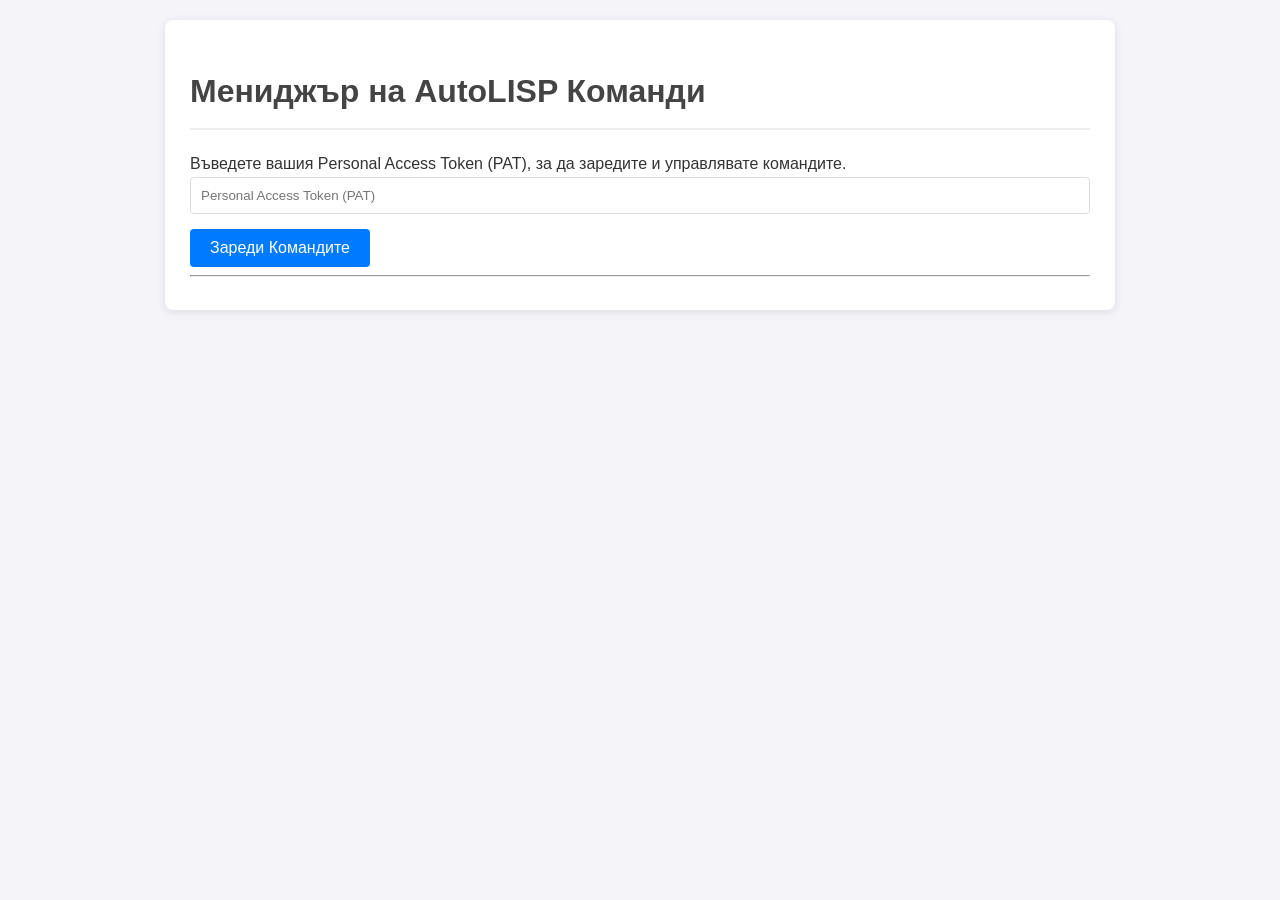
==== index.html @ aac695bb "Update index.html" ====
<!DOCTYPE html>
<html lang="bg">
<head>
    <meta charset="UTF-8">
    <meta name="viewport" content="width=device-width, initial-scale=1.0">
    <title>Мениджърrr на AutoLISP Команди</title>
    <link rel="stylesheet" href="style.css">
</head>
<body>
    <div class="container">
        <h1>Мениджър на AutoLISP Команди</h1>
        <p>Въведете вашия Personal Access Token (PAT), за да заредите и управлявате командите.</p>

        <div id="config-section">
            <input type="password" id="githubPat" placeholder="Personal Access Token (PAT)">
            <button id="load-commands-btn">Зареди Командите</button>
        </div>

        <hr>

        <div id="app-content" class="hidden">
            <h2>Списък с команди</h2>
            <div id="commands-container">
                <p class="loading">Зареждане на командите...</p>
            </div>

            <div class="form-container">
                <h2>Добави нова команда</h2>
                <form id="add-command-form">
                    <select id="command-section" required>
                        <option value="" disabled selected>Избери секция...</option>
                    </select>
                    <input type="text" id="command-key" placeholder="Ключ на командата (напр. dd)" required>
                    <textarea id="command-label" placeholder="Описание на командата" required></textarea>
                    <button type="submit">Добави и Запази в GitHub</button>
                </form>
            </div>
        </div>
        
        <div id="status-message" style="display: none;"></div>
    </div>

    <script src="script.js"></script>
</body>
</html>
---- style.css ----
body {
    font-family: -apple-system, BlinkMacSystemFont, "Segoe UI", Roboto, Helvetica, Arial, sans-serif;
    line-height: 1.6;
    background-color: #f4f4f9;
    color: #333;
    margin: 0;
    padding: 20px;
}
.container {
    max-width: 900px;
    margin: auto;
    background: #fff;
    padding: 25px;
    border-radius: 8px;
    box-shadow: 0 2px 10px rgba(0,0,0,0.1);
}
h1, h2 {
    color: #444;
    border-bottom: 2px solid #eee;
    padding-bottom: 10px;
}
input[type="password"], input[type="text"], textarea, select {
    width: 100%;
    padding: 10px;
    margin-bottom: 15px;
    border: 1px solid #ddd;
    border-radius: 4px;
    box-sizing: border-box;
}
textarea { min-height: 80px; resize: vertical; }
button {
    display: inline-block;
    background-color: #007bff;
    color: #fff;
    padding: 10px 20px;
    border: none;
    border-radius: 4px;
    cursor: pointer;
    font-size: 16px;
    transition: background-color 0.3s ease;
}
button:hover { background-color: #0056b3; }

/* Сгъваеми секции */
details {
    border: 1px solid #e1e4e8;
    border-radius: 6px;
    margin-bottom: 10px;
    padding: 5px;
}
summary {
    font-weight: bold;
    font-size: 1.2em;
    padding: 10px;
    cursor: pointer;
    outline: none;
    color: #0366d6;
}
.command-entry {
    display: flex;
    align-items: center;
    gap: 15px;
    padding: 10px;
    border-top: 1px solid #eee;
}
.copy-btn {
    padding: 5px 10px;
    font-size: 12px;
    background-color: #6c757d;
}
.copy-btn:hover { background-color: #5a6268; }
code {
    background-color: #eef;
    padding: 2px 6px;
    border-radius: 4px;
    font-family: "SFMono-Regular", Consolas, "Liberation Mono", Menlo, monospace;
}
p { margin: 5px 0 0 0; }
.hidden { display: none; }
#status-message {
    margin-top: 20px;
    padding: 10px;
    border-radius: 4px;
    text-align: center;
}
.status-success { background-color: #d4edda; color: #155724; }
.status-error { background-color: #f8d7da; color: #721c24; }
.loading { text-align: center; color: #666; padding: 20px; }
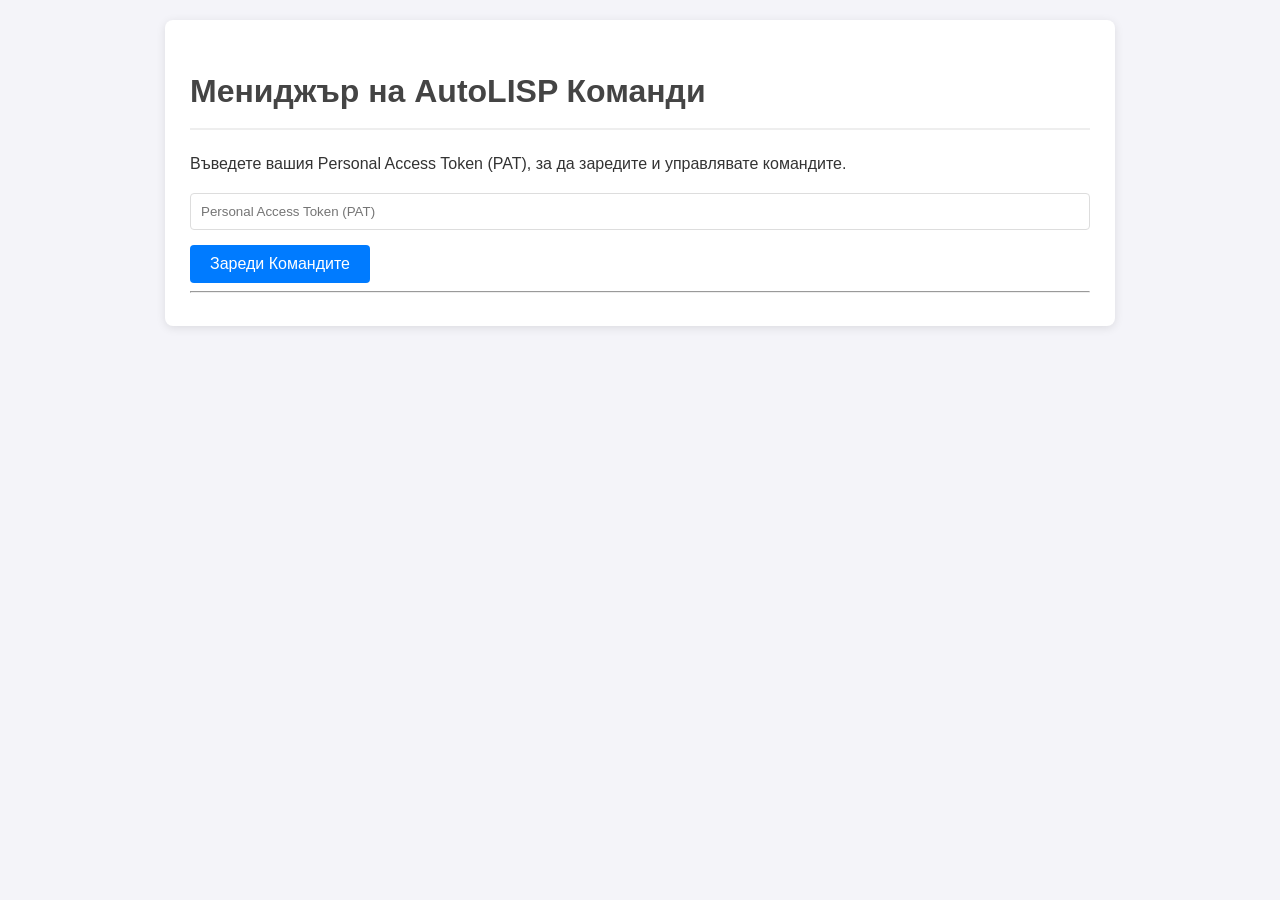
==== commit 03df19c8: "Update index.html" ====
--- a/index.html
+++ b/index.html
@@ -3,7 +3,7 @@
 <head>
     <meta charset="UTF-8">
     <meta name="viewport" content="width=device-width, initial-scale=1.0">
-    <title>Мениджърrr на AutoLISP Команди</title>
+    <title>Мениджър на AutoLISP Команди55</title>
     <link rel="stylesheet" href="style.css">
 </head>
 <body>
@@ -35,6 +35,16 @@
                     <button type="submit">Добави и Запази в GitHub</button>
                 </form>
             </div>
+
+            <hr>
+            <div class="form-container">
+                <h2>Изтрий съществуваща команда</h2>
+                <form id="delete-command-form">
+                    <p>Въведете точния ключ на командата, която искате да премахнете. Операцията е необратима.</p>
+                    <input type="text" id="delete-command-key" placeholder="Ключ на командата за изтриване (напр. dd)" required>
+                    <button type="submit" class="delete-btn">Изтрий Командата от GitHub</button>
+                </form>
+            </div>
         </div>
         
         <div id="status-message" style="display: none;"></div>
--- a/style.css
+++ b/style.css
@@ -67,6 +67,7 @@
     padding: 5px 10px;
     font-size: 12px;
     background-color: #6c757d;
+    flex-shrink: 0;
 }
 .copy-btn:hover { background-color: #5a6268; }
 code {
@@ -74,8 +75,12 @@
     padding: 2px 6px;
     border-radius: 4px;
     font-family: "SFMono-Regular", Consolas, "Liberation Mono", Menlo, monospace;
+    color: #333;
 }
-p { margin: 5px 0 0 0; }
+.command-entry p {
+    margin: 0;
+    color: #555;
+}
 .hidden { display: none; }
 #status-message {
     margin-top: 20px;
@@ -86,3 +91,10 @@
 .status-success { background-color: #d4edda; color: #155724; }
 .status-error { background-color: #f8d7da; color: #721c24; }
 .loading { text-align: center; color: #666; padding: 20px; }
+
+.delete-btn {
+    background-color: #dc3545; /* Червен цвят за внимание */
+}
+.delete-btn:hover {
+    background-color: #c82333;
+}
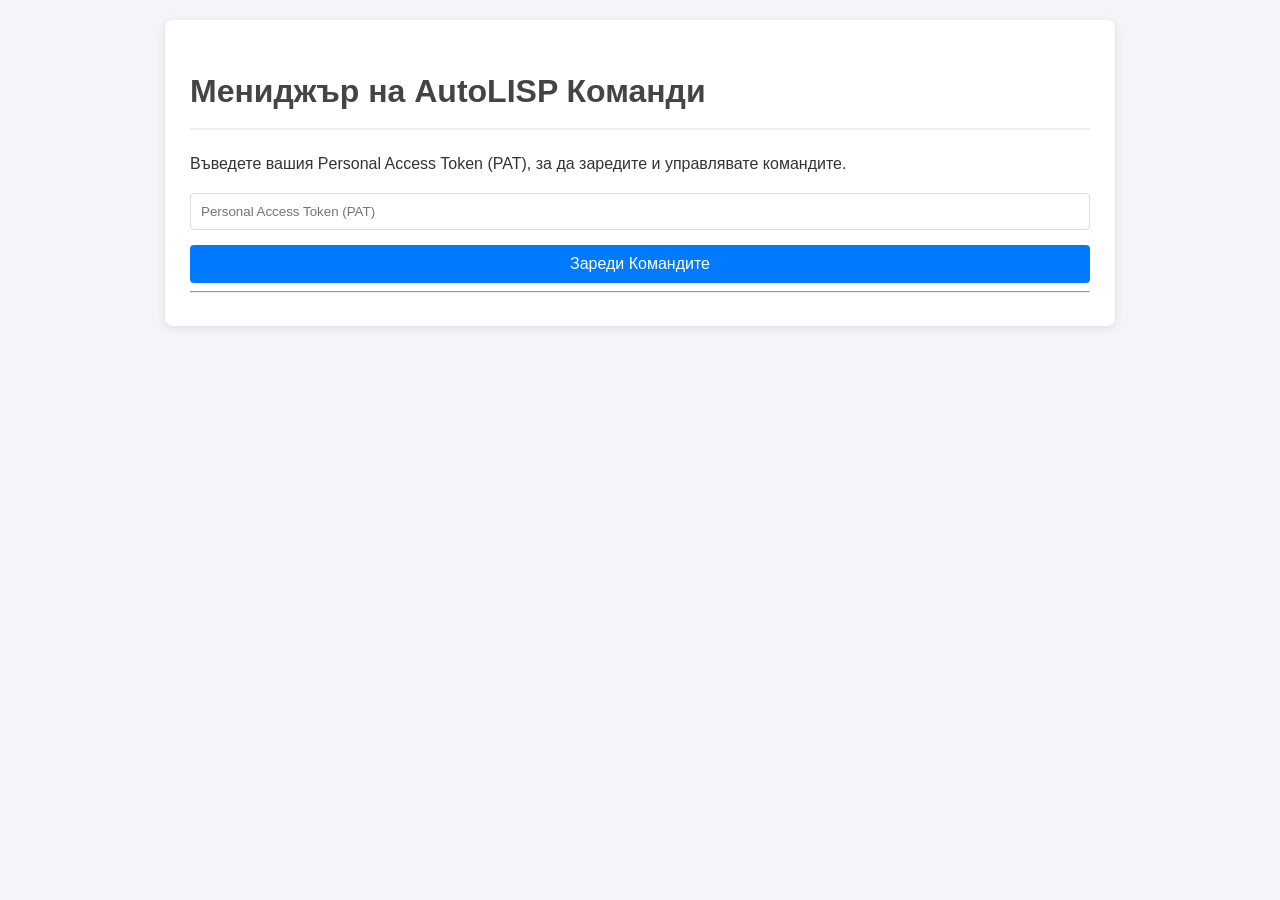
==== commit 23e0df8e: "Update index.html" ====
--- a/index.html
+++ b/index.html
@@ -3,7 +3,7 @@
 <head>
     <meta charset="UTF-8">
     <meta name="viewport" content="width=device-width, initial-scale=1.0">
-    <title>Мениджър на AutoLISP Команди55</title>
+    <title>Мениджър на AutoLISP Команди</title>
     <link rel="stylesheet" href="style.css">
 </head>
 <body>
@@ -19,9 +19,9 @@
         <hr>
 
         <div id="app-content" class="hidden">
-            <h2>Списък с команди</h2>
-            <div id="commands-container">
-                <p class="loading">Зареждане на командите...</p>
+            <div id="command-summary">
+                <h2>Обобщение на командите</h2>
+                <p>Общо извлечени команди: <span id="command-count">0</span></p>
             </div>
 
             <div class="form-container">
@@ -33,6 +33,8 @@
                     <input type="text" id="command-key" placeholder="Ключ на командата (напр. dd)" required>
                     <textarea id="command-label" placeholder="Описание на командата" required></textarea>
                     <button type="submit">Добави и Запази в GitHub</button>
+                    <!-- Ново: Контейнер за съобщения за тази форма -->
+                    <div id="add-status-message" class="form-status-message"></div>
                 </form>
             </div>
 
@@ -43,10 +45,13 @@
                     <p>Въведете точния ключ на командата, която искате да премахнете. Операцията е необратима.</p>
                     <input type="text" id="delete-command-key" placeholder="Ключ на командата за изтриване (напр. dd)" required>
                     <button type="submit" class="delete-btn">Изтрий Командата от GitHub</button>
+                    <!-- Ново: Контейнер за съобщения за тази форма -->
+                    <div id="delete-status-message" class="form-status-message"></div>
                 </form>
             </div>
         </div>
         
+        <!-- Този контейнер остава за глобални съобщения (напр. грешка с PAT) -->
         <div id="status-message" style="display: none;"></div>
     </div>
 
--- a/style.css
+++ b/style.css
@@ -38,50 +38,37 @@
     cursor: pointer;
     font-size: 16px;
     transition: background-color 0.3s ease;
+    width: 100%; /* Бутоните да заемат цялата ширина */
 }
 button:hover { background-color: #0056b3; }
 
-/* Сгъваеми секции */
-details {
-    border: 1px solid #e1e4e8;
-    border-radius: 6px;
-    margin-bottom: 10px;
-    padding: 5px;
+#command-summary {
+    background-color: #e7f3ff;
+    border-left: 5px solid #007bff;
+    padding: 15px 20px;
+    margin-bottom: 20px;
+    border-radius: 4px;
 }
-summary {
-    font-weight: bold;
-    font-size: 1.2em;
+#command-summary h2 {
+    border-bottom: none;
+    margin-top: 0;
+    padding-bottom: 5px;
+}
+#command-summary p { margin: 0; font-size: 1.1em; }
+#command-count { font-weight: bold; font-size: 1.2em; }
+.hidden { display: none; }
+
+/* Ново: Стил за съобщенията във формите */
+.form-status-message {
+    display: none; /* Скрито по подразбиране */
+    margin-top: 15px; /* Отстояние от бутона */
     padding: 10px;
-    cursor: pointer;
-    outline: none;
-    color: #0366d6;
+    border-radius: 4px;
+    font-size: 0.95em;
+    text-align: center;
 }
-.command-entry {
-    display: flex;
-    align-items: center;
-    gap: 15px;
-    padding: 10px;
-    border-top: 1px solid #eee;
-}
-.copy-btn {
-    padding: 5px 10px;
-    font-size: 12px;
-    background-color: #6c757d;
-    flex-shrink: 0;
-}
-.copy-btn:hover { background-color: #5a6268; }
-code {
-    background-color: #eef;
-    padding: 2px 6px;
-    border-radius: 4px;
-    font-family: "SFMono-Regular", Consolas, "Liberation Mono", Menlo, monospace;
-    color: #333;
-}
-.command-entry p {
-    margin: 0;
-    color: #555;
-}
-.hidden { display: none; }
+
+/* Общи стилове за съобщенията (глобални и във формите) */
 #status-message {
     margin-top: 20px;
     padding: 10px;
@@ -92,9 +79,5 @@
 .status-error { background-color: #f8d7da; color: #721c24; }
 .loading { text-align: center; color: #666; padding: 20px; }
 
-.delete-btn {
-    background-color: #dc3545; /* Червен цвят за внимание */
-}
-.delete-btn:hover {
-    background-color: #c82333;
-}
+.delete-btn { background-color: #dc3545; }
+.delete-btn:hover { background-color: #c82333; }
